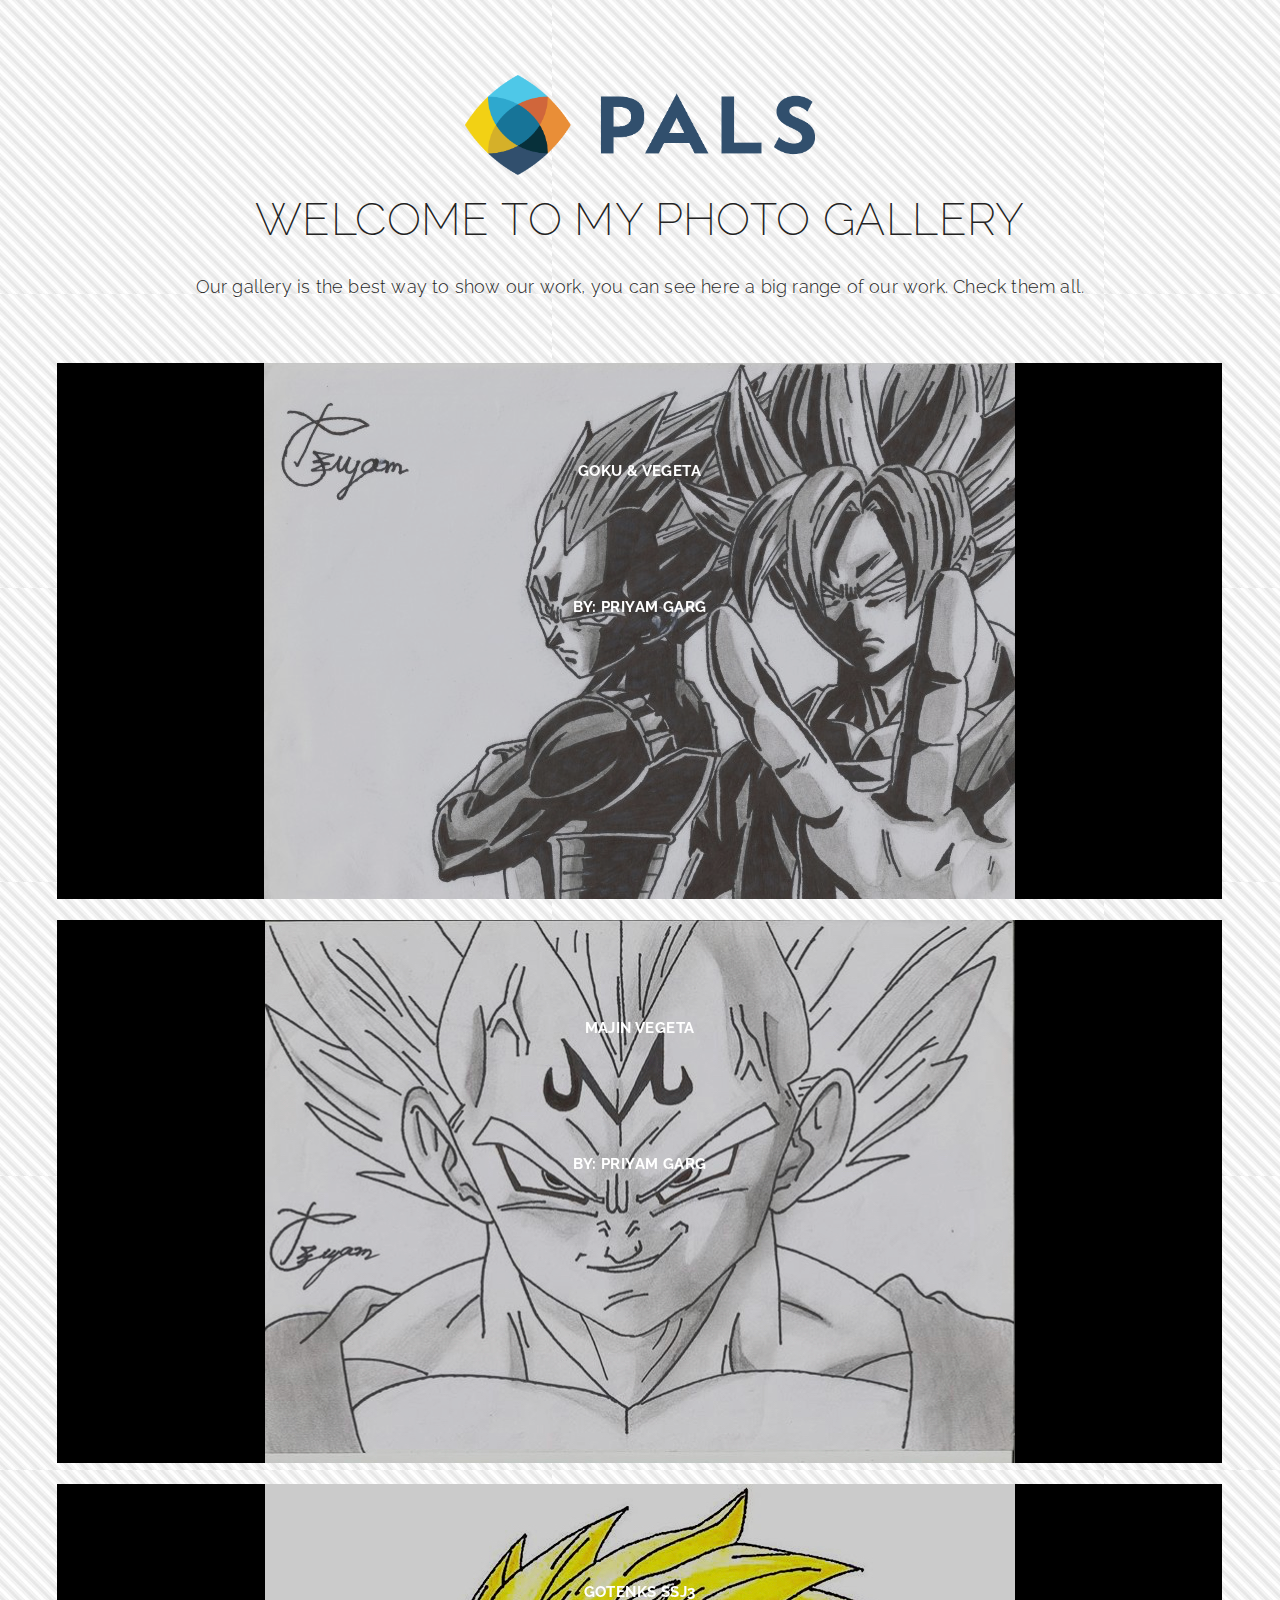
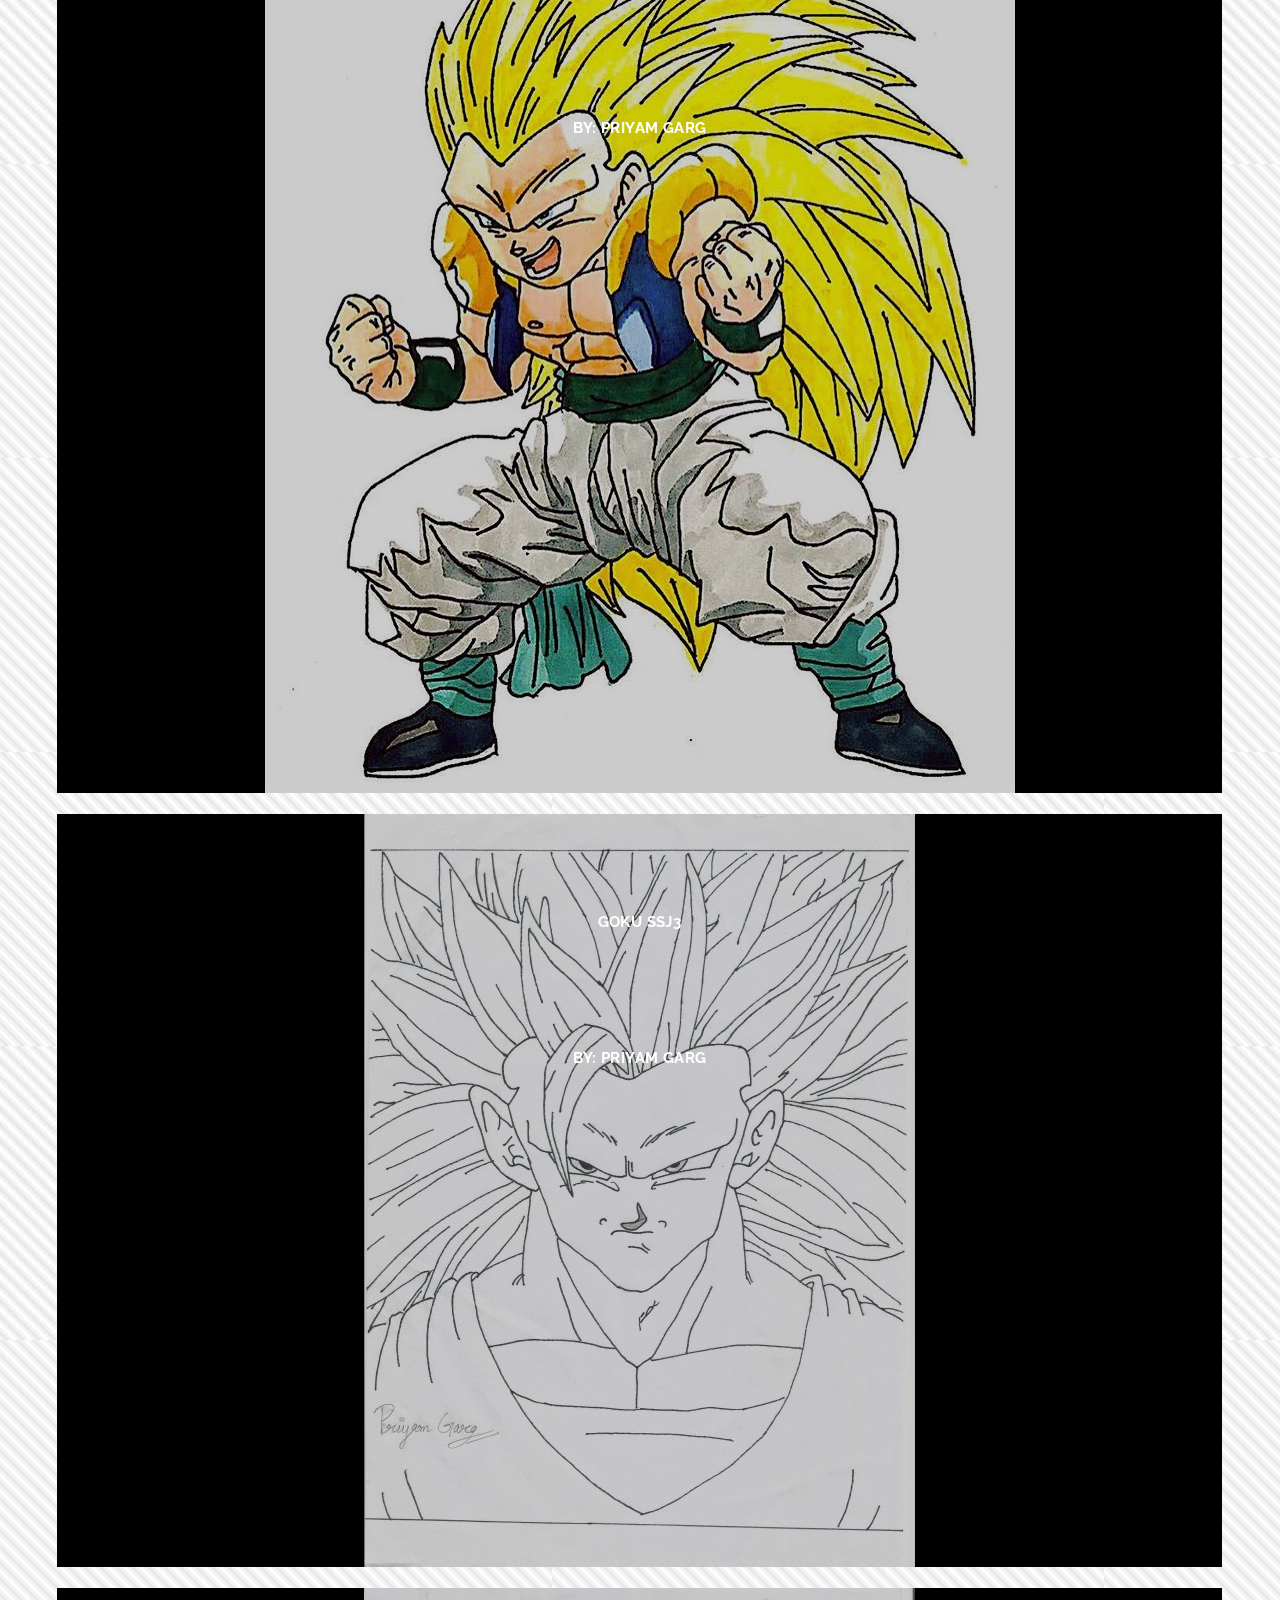
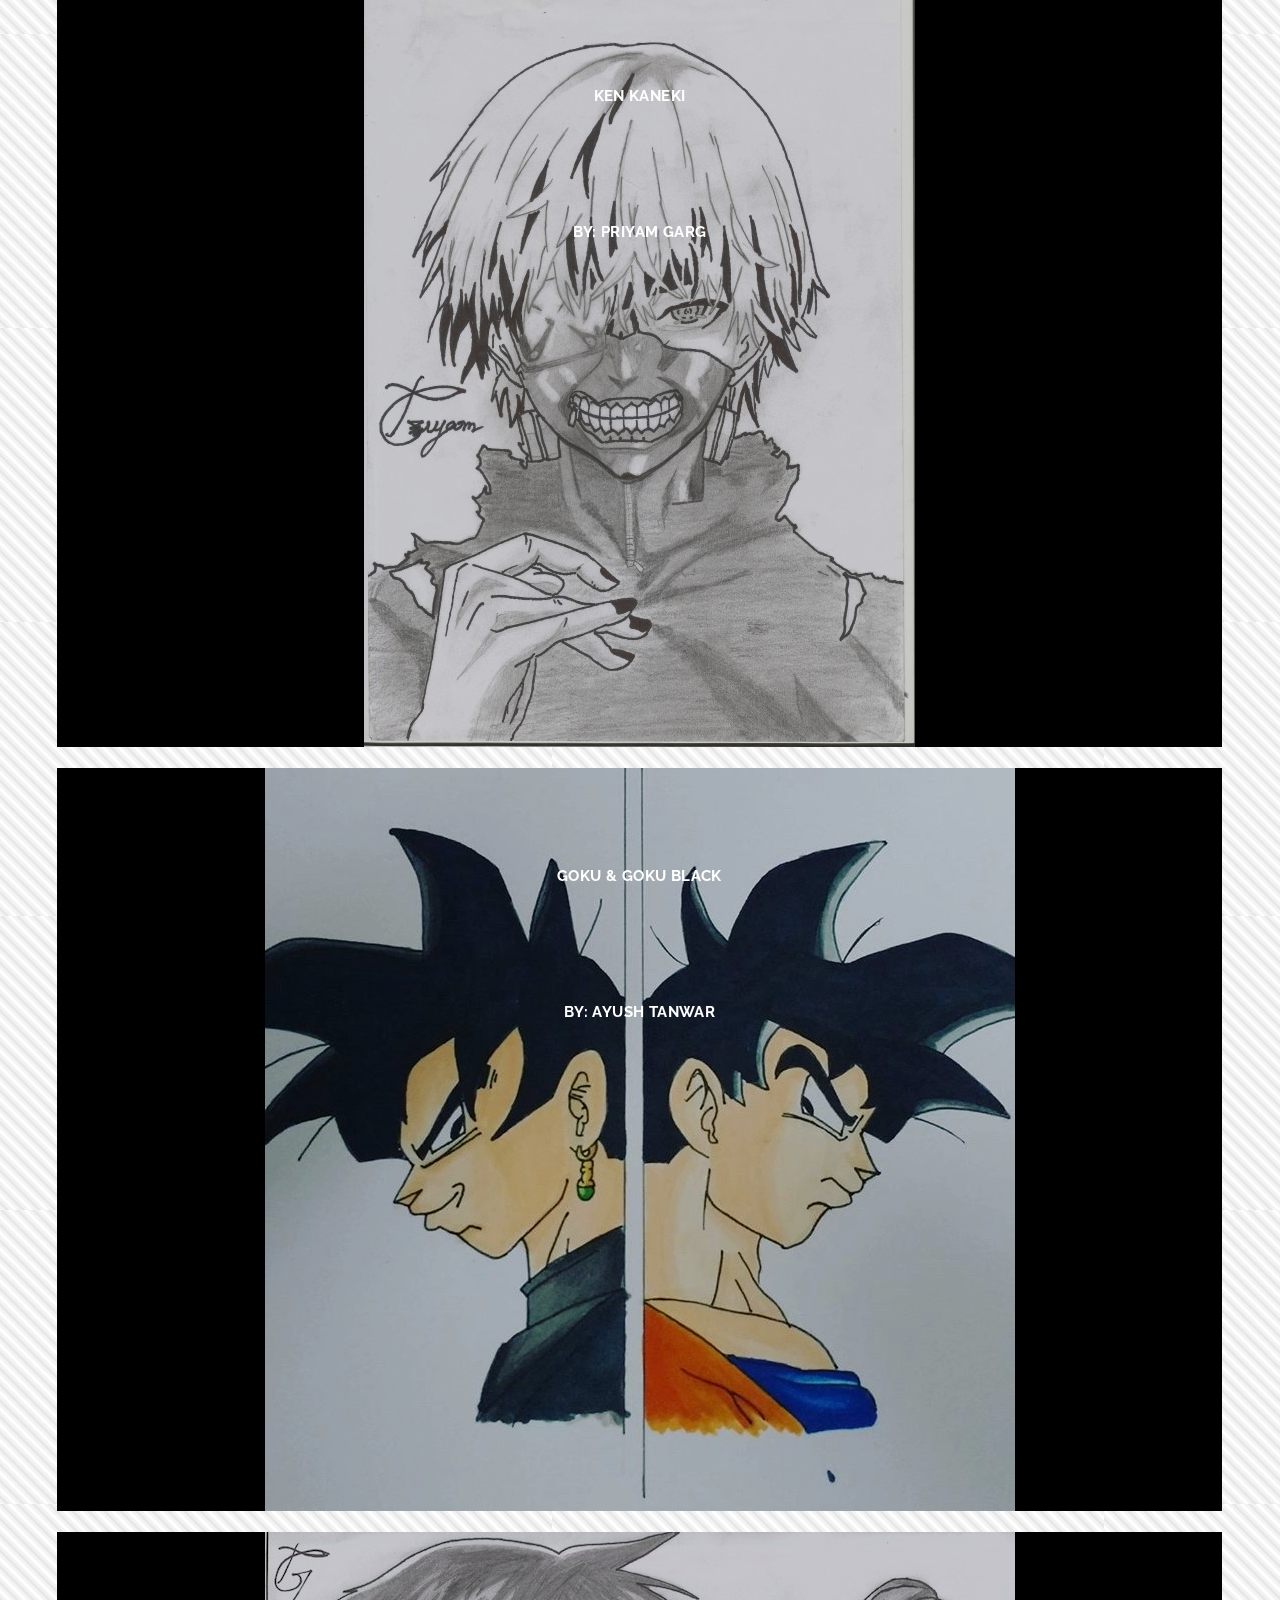
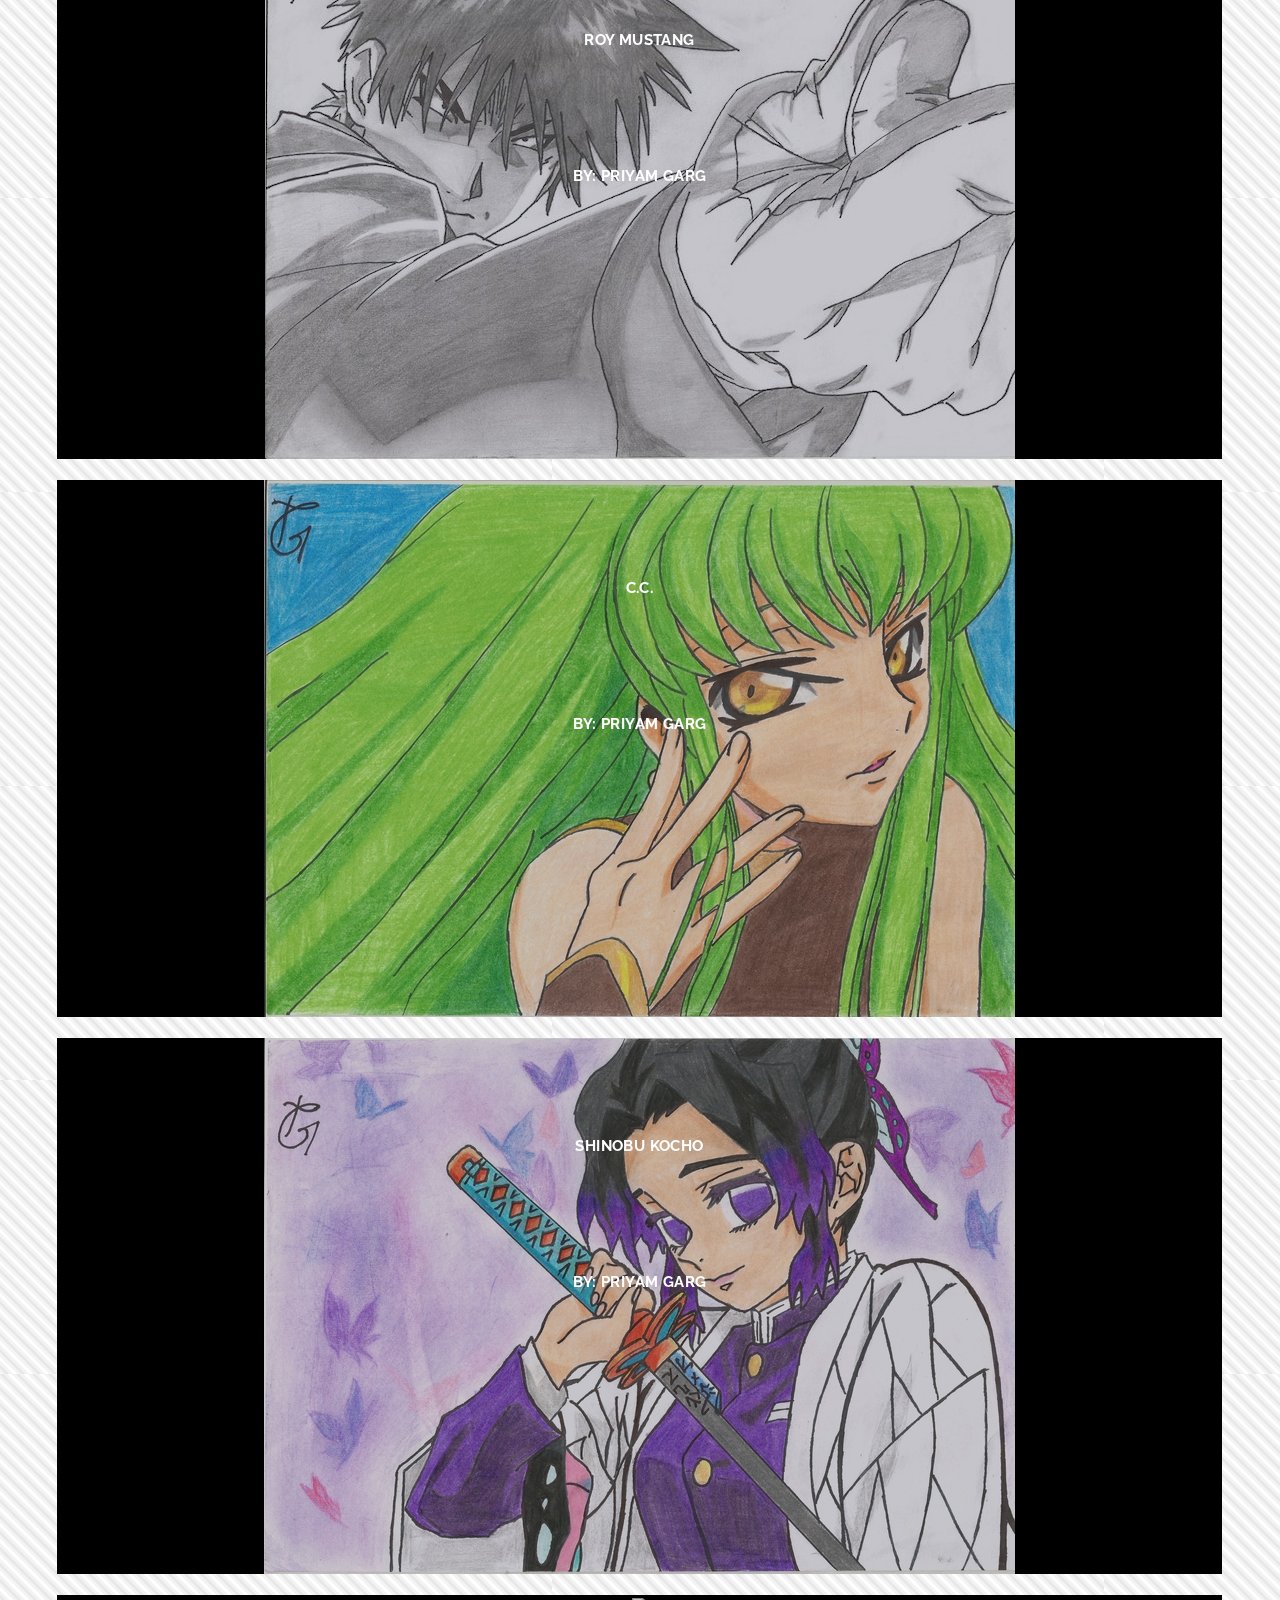
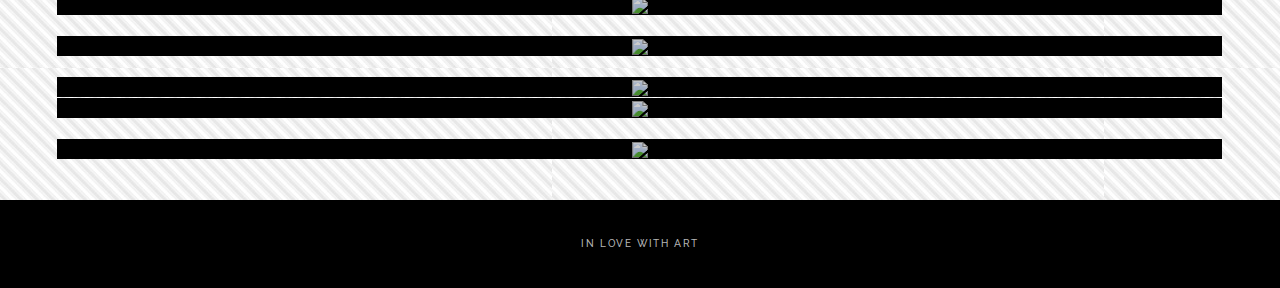
==== index.html @ 060196bc "Shinobu Updates" ====
<!DOCTYPE html>
<html>
    <head>
        <title>Photo Gallery</title>

        <link href="css/bootstrap.min.css" rel="stylesheet">
        <link href="css/style.css" rel="stylesheet">
    </head>

    <body id = "page-top" align="center" background="bg.jpg">
        <div>
           <center><img src="pals.png" width="350" height="100" style="margin-top: 75px"></center>
        </div>

        <div class="container">
            <div class="row">
                <div class="col-lg-12 text-center">
                    <div class="section-title">
                        <h2>Welcome To My Photo Gallery</h2>
                        <p>Our gallery is the best way to show our work, you can see here a big range of our work. Check them all.</p>
                    </div>
                </div>
            </div>

            <div class="row-0-gutter">
                <div class="ot-portfolio-item">
                    <figure class="effect-bubba">
                        <img src="images/sketch/sketch_1.jpg"  />
                        <figcaption>
                            <h2>Goku & Vegeta</h2>
                            <h2>By: Priyam Garg</h2>
                            <p>gargpriyam21@gmail.com</p>
                            <p>Sketch</p>
                        </figcaption>
                    </figure>
                </div>

                <br>
                
                <div class="ot-portfolio-item">
                    <figure class="effect-bubba">
                        <img src="images/sketch/sketch_2.jpg"  />
                        <figcaption>
                            <h2>Majin Vegeta</h2>
                            <h2>By: Priyam Garg</h2>
                            <p>gargpriyam21@gmail.com</p>
                            <p>Sketch</p>
                        </figcaption>
                    </figure>
                </div>
            </div>

            <br>

            <div class="row-0-gutter">
                <div class="ot-portfolio-item">
                    <figure class="effect-bubba">
                        <img src="images/sketch/sketch_3.jpg"  />
                        <figcaption>
                            <h2>Gotenks SSJ3</h2>
                            <h2>By: Priyam Garg</h2>
                            <p>gargpriyam21@gmail.com</p>
                            <p>Painting</p>
                        </figcaption>
                    </figure>
                </div>

                <br>

                <div class="ot-portfolio-item">
                    <figure class="effect-bubba">
                        <img src="images/sketch/sketch_4.jpg"  />
                        <figcaption>
                            <h2>Goku SSJ3</h2>
                            <h2>By: Priyam Garg</h2>
                            <p>gargpriyam21@gmail.com</p>
                            <p>Sketch</p>
                        </figcaption>
                    </figure>
                </div>
            </div>

            <br>

            <div class="row-0-gutter">
                <div class="ot-portfolio-item">
                    <figure class="effect-bubba">
                        <img src="images/sketch/sketch_5.jpg"  />
                        <figcaption>
                            <h2>Ken Kaneki</h2>
                            <h2>By: Priyam Garg</h2>
                            <p>gargpriyam21@gmail.com</p>
                            <p>Sketch</p>
                        </figcaption>
                    </figure>
                </div>

                <br>

                <div class="ot-portfolio-item">
                    <figure class="effect-bubba">
                        <img src="images/sketch/sketch_6.jpg"  />
                        <figcaption>
                            <h2>Goku & Goku Black</h2>
                            <h2>By: Ayush Tanwar</h2>
                            <p>ayushtw@gmail.com</p>
                            <p>Painting</p>
                        </figcaption>
                    </figure>
                </div>
            </div>

            <br>

            <div class="row-0-gutter">
                <div class="ot-portfolio-item">
                    <figure class="effect-bubba">
                        <img src="images/sketch/sketch_7.jpg"  />
                        <figcaption>
                            <h2>Roy Mustang</h2>
                            <h2>By: Priyam Garg</h2>
                            <p>gargpriyam21@gmail.com</p>
                            <p>Sketch</p>
                        </figcaption>
                    </figure>
                </div>

                <br>

                <div class="ot-portfolio-item">
                    <figure class="effect-bubba">
                        <img src="images/sketch/sketch_8.jpg"  />
                        <figcaption>
                            <h2>C.C.</h2>
                            <h2>By: Priyam Garg</h2>
                            <p>gargpriyam21@gmail.com</p>
                            <p>Drawing</p>
                        </figcaption>
                    </figure>
                </div>
            </div>

            <br>

            <div class="row-0-gutter">
                <div class="ot-portfolio-item">
                    <figure class="effect-bubba">
                        <img src="images/sketch/sketch_9.jpg"  />
                        <figcaption>
                            <h2>Shinobu Kocho</h2>
                            <h2>By: Priyam Garg</h2>
                            <p>gargpriyam21@gmail.com</p>
                            <p>Drawing</p>
                        </figcaption>
                    </figure>
                </div>

                <br>

                <div class="ot-portfolio-item">
                    <figure class="effect-bubba">
                        <img src="images/sketch/sketch_10.jpg"  />
                        <figcaption>
                            <h2>L</h2>
                            <h2>By: Priyam Garg</h2>
                            <p>gargpriyam21@gmail.com</p>
                            <p>Sketch</p>
                        </figcaption>
                    </figure>
                </div>
            </div>

            <br>

            <div class="row-0-gutter">
                <div class="ot-portfolio-item">
                    <figure class="effect-bubba">
                        <img src="images/sketch/sketch_11.jpg"  />
                        <figcaption>
                            <h2>Vegitto</h2>
                            <h2>By: Priyam Garg</h2>
                            <p>gargpriyam21@gmail.com</p>
                            <p>Sketch</p>
                        </figcaption>
                    </figure>
                </div>

                <br>

                <div class="ot-portfolio-item">
                    <figure class="effect-bubba">
                        <img src="images/sketch/sketch_12.jpg"  />
                        <figcaption>
                            <h2>Vegeta Sacrifice</h2>
                            <h2>By: Priyam Garg</h2>
                            <p>gargpriyam21@gmail.com</p>
                            <p>Sketch</p>
                        </figcaption>
                    </figure>
                </div>
            </div>

            <div class="row-0-gutter">
                <div class="ot-portfolio-item">
                    <figure class="effect-bubba">
                        <img src="images/sketch/sketch_13.jpg"  />
                        <figcaption>
                            <h2>Future Trunks</h2>
                            <h2>By: Priyam Garg</h2>
                            <p>gargpriyam21@gmail.com</p>
                            <p>Sketch</p>
                        </figcaption>
                    </figure>
                </div>

                <br>

                <div class="ot-portfolio-item">
                    <figure class="effect-bubba">
                        <img src="images/sketch/sketch_14.jpg"  />
                        <figcaption>
                             <h2>Gohan SSJ2</h2>
                            <h2>By: Priyam Garg</h2>
                            <p>gargpriyam21@gmail.com</p>
                            <p>Sketch</p>
                        </figcaption>
                    </figure>
                </div>
            </div>
            
        </div>
        </div>

        <br>
        <br>

        <footer>
            <div class="container text-center">
                <p>In Love <span>With</span> Art</a></p>
            </div>
        </footer>

    </body>

</html>
---- css/style.css ----
@import url(http://fonts.googleapis.com/css?family=Roboto:400|Raleway:200,300,400,500,700,900);


body {
	margin: 0px;
	font-family: "Raleway", Sans-serif;
}

h1,
h2,
h3,
h4,
h5,
h6 {
	font-weight: 200;
	letter-spacing: 0.4px;
	font-family: "Raleway", Sans-serif;
	color: #232323;
}

p {
	font-family: 'Raleway', sans-serif;
	font-size: 17px;
	font-weight: 300;
	line-height: 28px;
	letter-spacing: 0.2px;
	color: #252525;
}

a:hover, a:focus, a:active, a.active {
    color: #fec503;
}
a, a:hover, a:focus, a:active, a.active {
    outline: 0;
}

::selection {
    text-shadow: none;
    background: #fed136;
}

@media (min-width: 768px) {
	section {
	    padding: 150px 0;
	}
}

section {
	padding: 35px 0 60px;
}

.row-0-gutter {
    margin-left: -13px;
    margin-right: -13px;
}

.col-0-gutter {
	padding-left: 0;
	padding-right: 0;
}

.section-title {
	padding-bottom: 30px;
}

.section-title h2 {
	font-size: 45px;
	text-transform: uppercase;
}

.section-title p {
	font-size: 18px;
	font-weight: 300;
	line-height: 33px;
	margin: 25px 100px 30px 100px;
}

.mz-module .section-title {
    padding: 40px 0;
}


.mz-module-about h3 {
font-weight: 700;
    font-size: 13px;
    text-transform: uppercase;
    color: #FFFFFF;
    letter-spacing: 2px;
    margin-bottom: 30px;
    }

figure {
	position: relative;
    overflow: hidden;
    margin: 0 1px 1px 0;
    background: #726FB9;
    text-align: center;
    cursor: pointer;	
}

figcaption {
    position: absolute;
    top: 0;
    left: 0;
    width: 100%;
    height: 100%;	
}

.ot-portfolio-item figure figcaption > a {
    z-index: 1000;
    text-indent: 200%;
    white-space: nowrap;
    font-size: 0;
    opacity: 0;
}
.ot-portfolio-item figure figcaption, .ot-portfolio-item figure figcaption > a {
    position: absolute;
    top: 0;
    left: 0;
    width: 100%;
    height: 100%;
}

figure.effect-bubba {
	background: #000;
	margin-bottom: 1px;
}

figure.effect-bubba img {
	opacity: 0.8;
	-webkit-transition: opacity 0.35s;
	transition: opacity 0.35s;
}

figure.effect-bubba:hover img {
	opacity: 0.4;
}

figure.effect-bubba figcaption::before,
figure.effect-bubba figcaption::after {
	position: absolute;
	top: 30px;
	right: 30px;
	bottom: 30px;
	left: 30px;
	content: '';
	opacity: 0;
	-webkit-transition: opacity 0.35s, -webkit-transform 0.35s;
	transition: opacity 0.35s, transform 0.35s;
}

figure.effect-bubba figcaption::before {
	border-top: 1px solid #fff;
	border-bottom: 1px solid #fff;
	-webkit-transform: scale(0,1);
	transform: scale(0,1);
}

figure.effect-bubba figcaption::after {
	border-right: 1px solid #fff;
	border-left: 1px solid #fff;
	-webkit-transform: scale(1,0);
	transform: scale(1,0);
}

figure.effect-bubba h2 {
    color: #fff;
    font-size: 15px;
    font-weight: 700;
    text-transform: uppercase;
	padding-top: 100px;
	-webkit-transition: -webkit-transform 0.35s;
	transition: transform 0.35s;
	-webkit-transform: translate3d(0,-20px,0);
	transform: translate3d(0,-20px,0);
}

figure.effect-bubba p {
    color: #fff;
    font-size: 13px;
    font-weight: 500;
	padding: 20px 2.5em;
	opacity: 0;
	-webkit-transition: opacity 0.35s, -webkit-transform 0.35s;
	transition: opacity 0.35s, transform 0.35s;
	-webkit-transform: translate3d(0,20px,0);
	transform: translate3d(0,20px,0);
}

figure.effect-bubba:hover figcaption::before,
figure.effect-bubba:hover figcaption::after {
	opacity: 1;
	-webkit-transform: scale(1);
	transform: scale(1);
}

figure.effect-bubba:hover h2,
figure.effect-bubba:hover p {
	opacity: 1;
	-webkit-transform: translate3d(0,0,0);
	transform: translate3d(0,0,0);
}

.intro-section {
	padding: 60px 0 0 0;
	margin: 0;
}

.intro-section .section-title {
/*	padding: 0px 85px; */
	text-align: justify;	
}

.intro-section p {
	font-size: 14px;
	color: #6B6B6B;
	font-weight: 500;
	line-height: 32px;
	padding: 47px;
	font-family: "Raleway";
	margin: 0;
	background-color: #F9F9F9;
}

footer {
    padding: 30px;
    background-color: #000;    
}

footer p {
    color: #B7B7B7;
    margin: 0;
    font-size: 10px;
    text-transform: uppercase;
    font-weight: 500;
    letter-spacing: 1.6px;
}

footer p a {
    color: #fff;
}

footer p a span {
    color: #FF9F46;
    font-size: 10px;
    letter-spacing: 1px;
    font-weight: 700;
}

.formrow > center > input {
	width: 292px;
} 

@media only screen
and (min-width : 320px)
and (max-width : 480px) {
#back-top {
    position: fixed;
    bottom: 10px;
    right: 30px;
}
#back-top a {
    width: 40px;
    height: 40px;
}
#back-top i {
    margin-top: 7px;
    font-size: 20px;
}
}
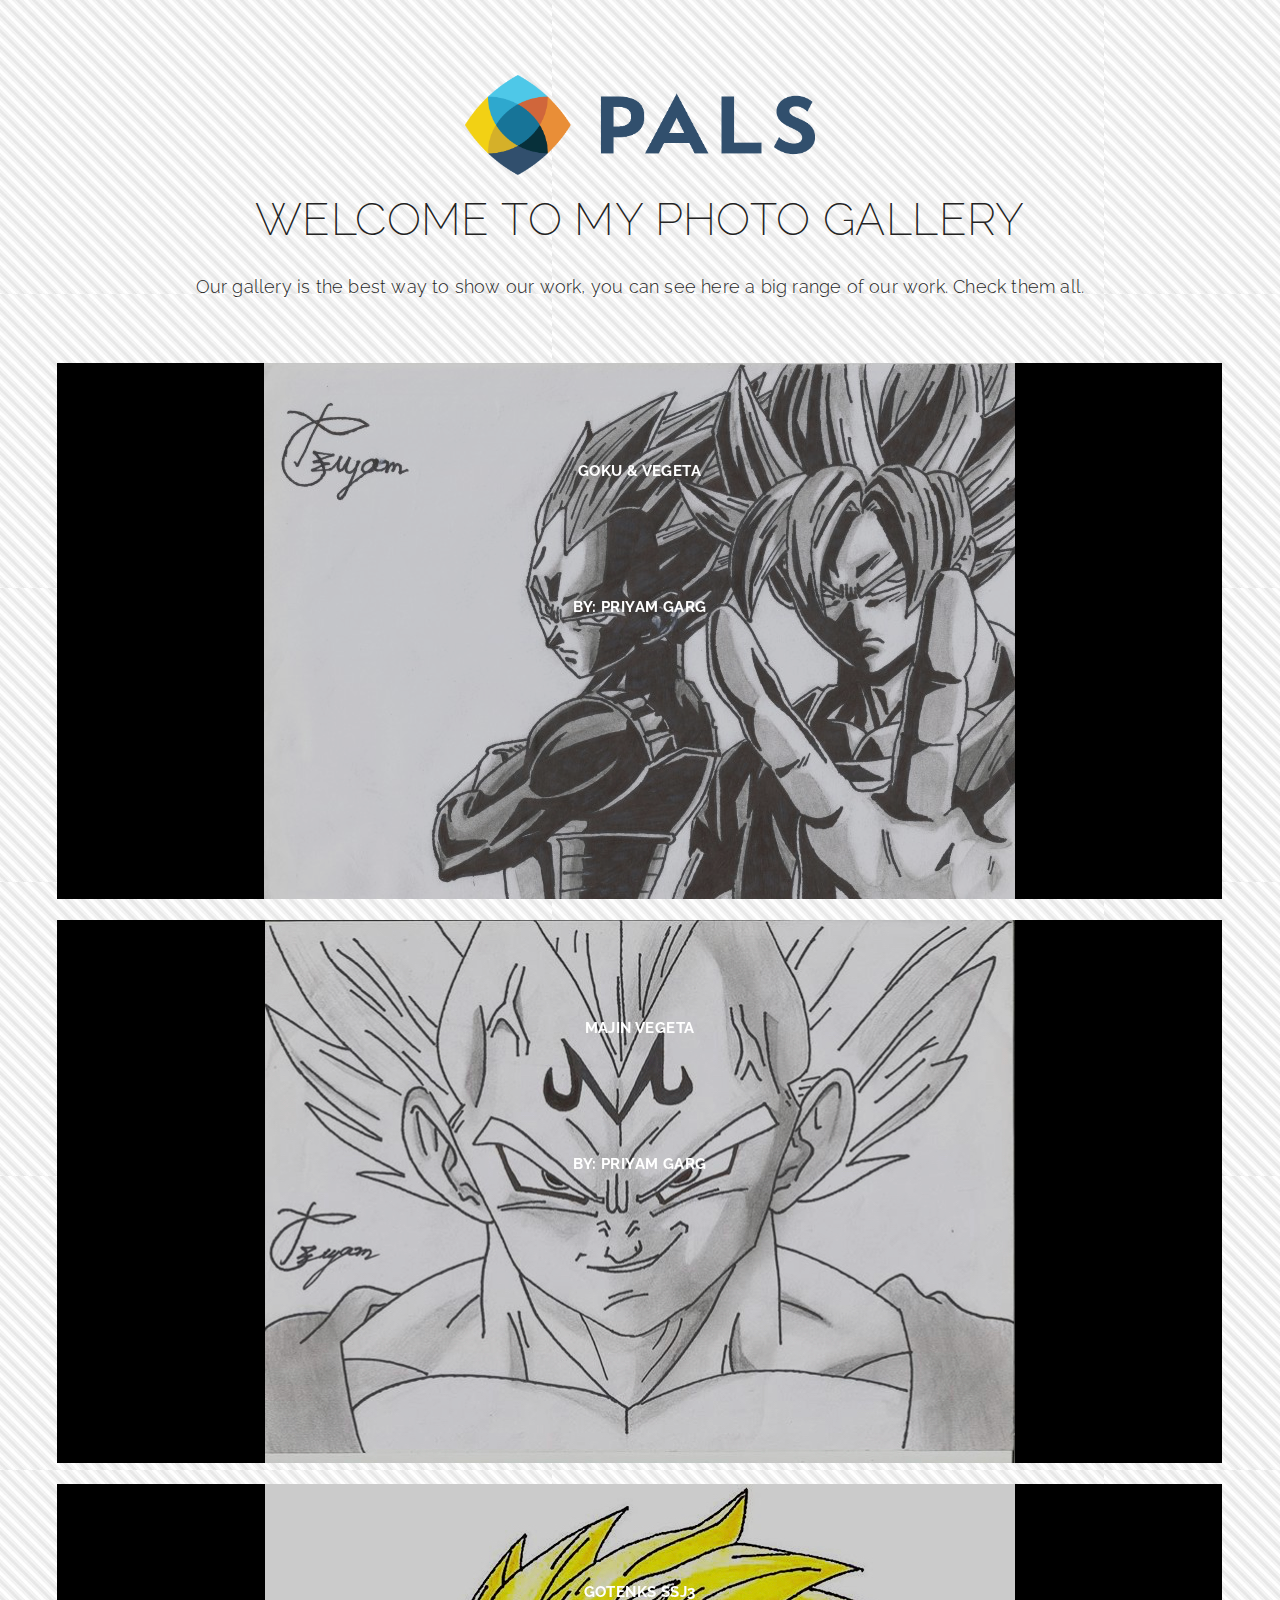
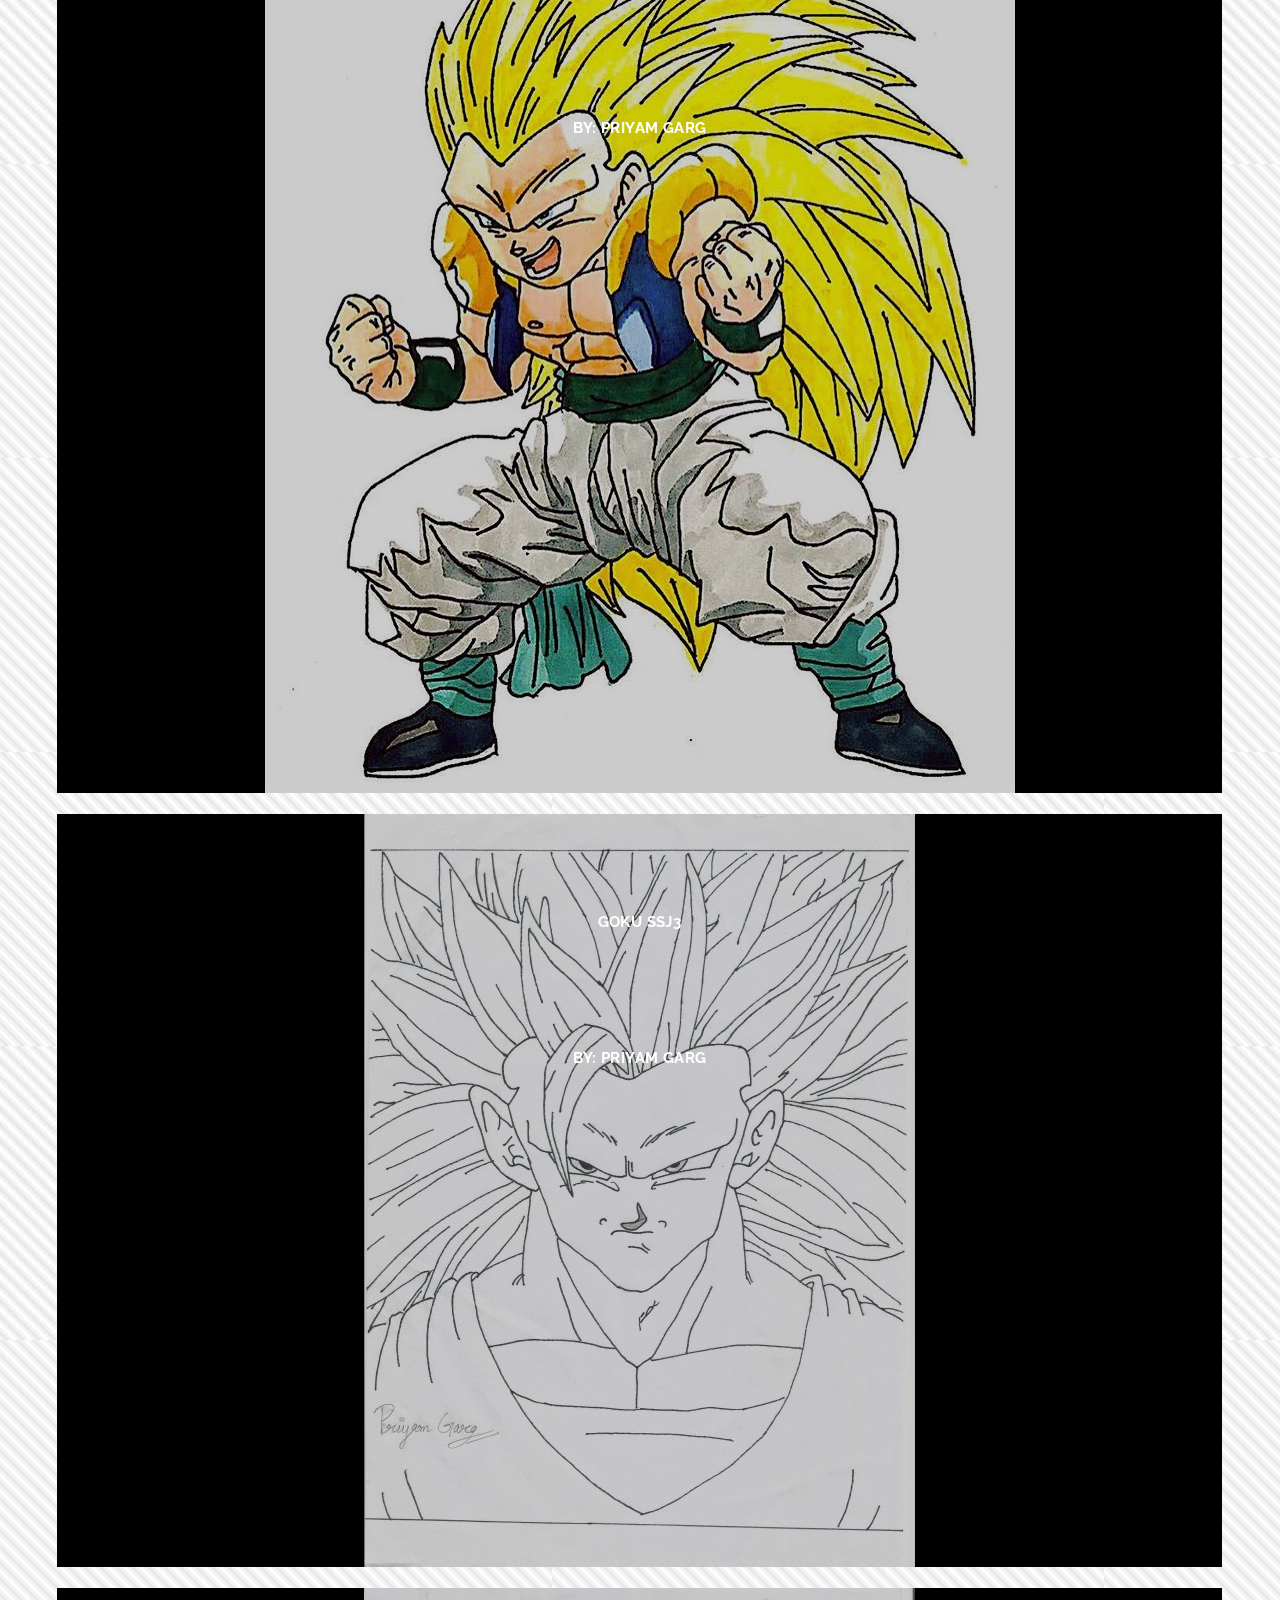
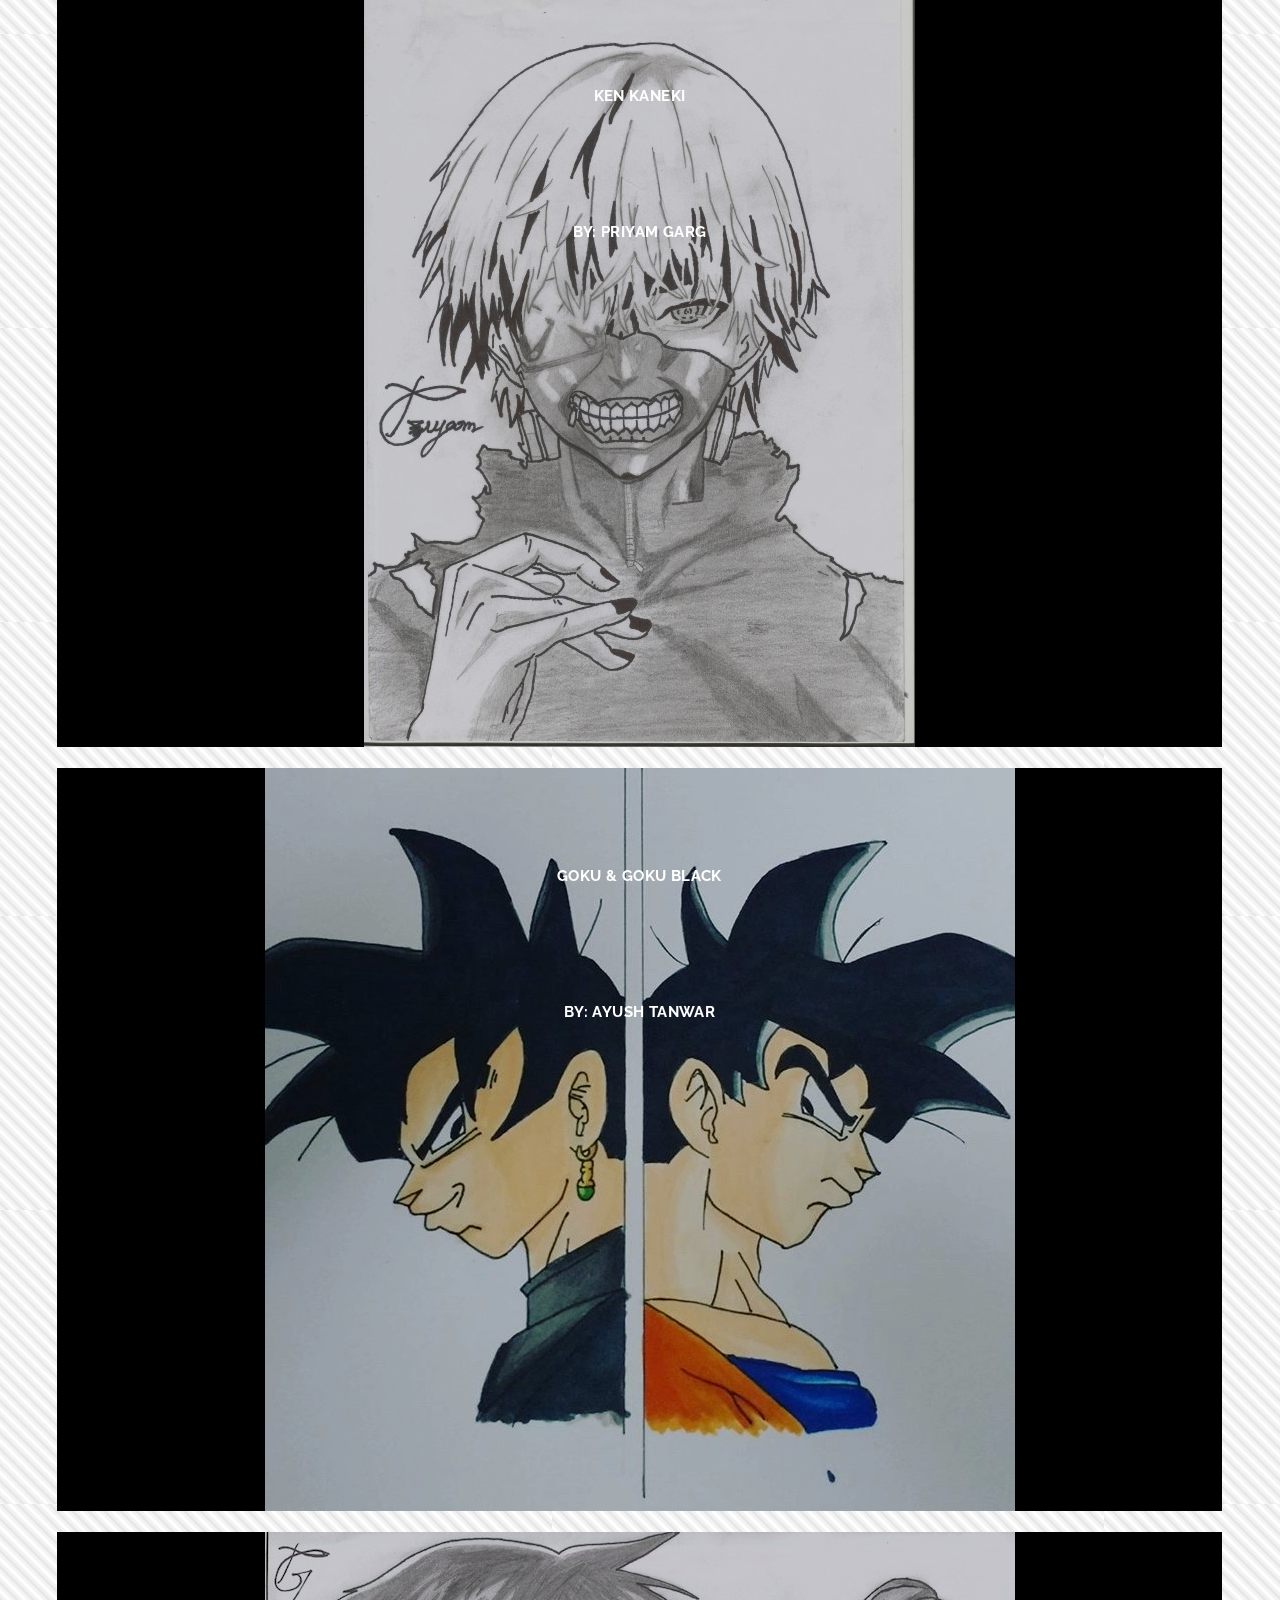
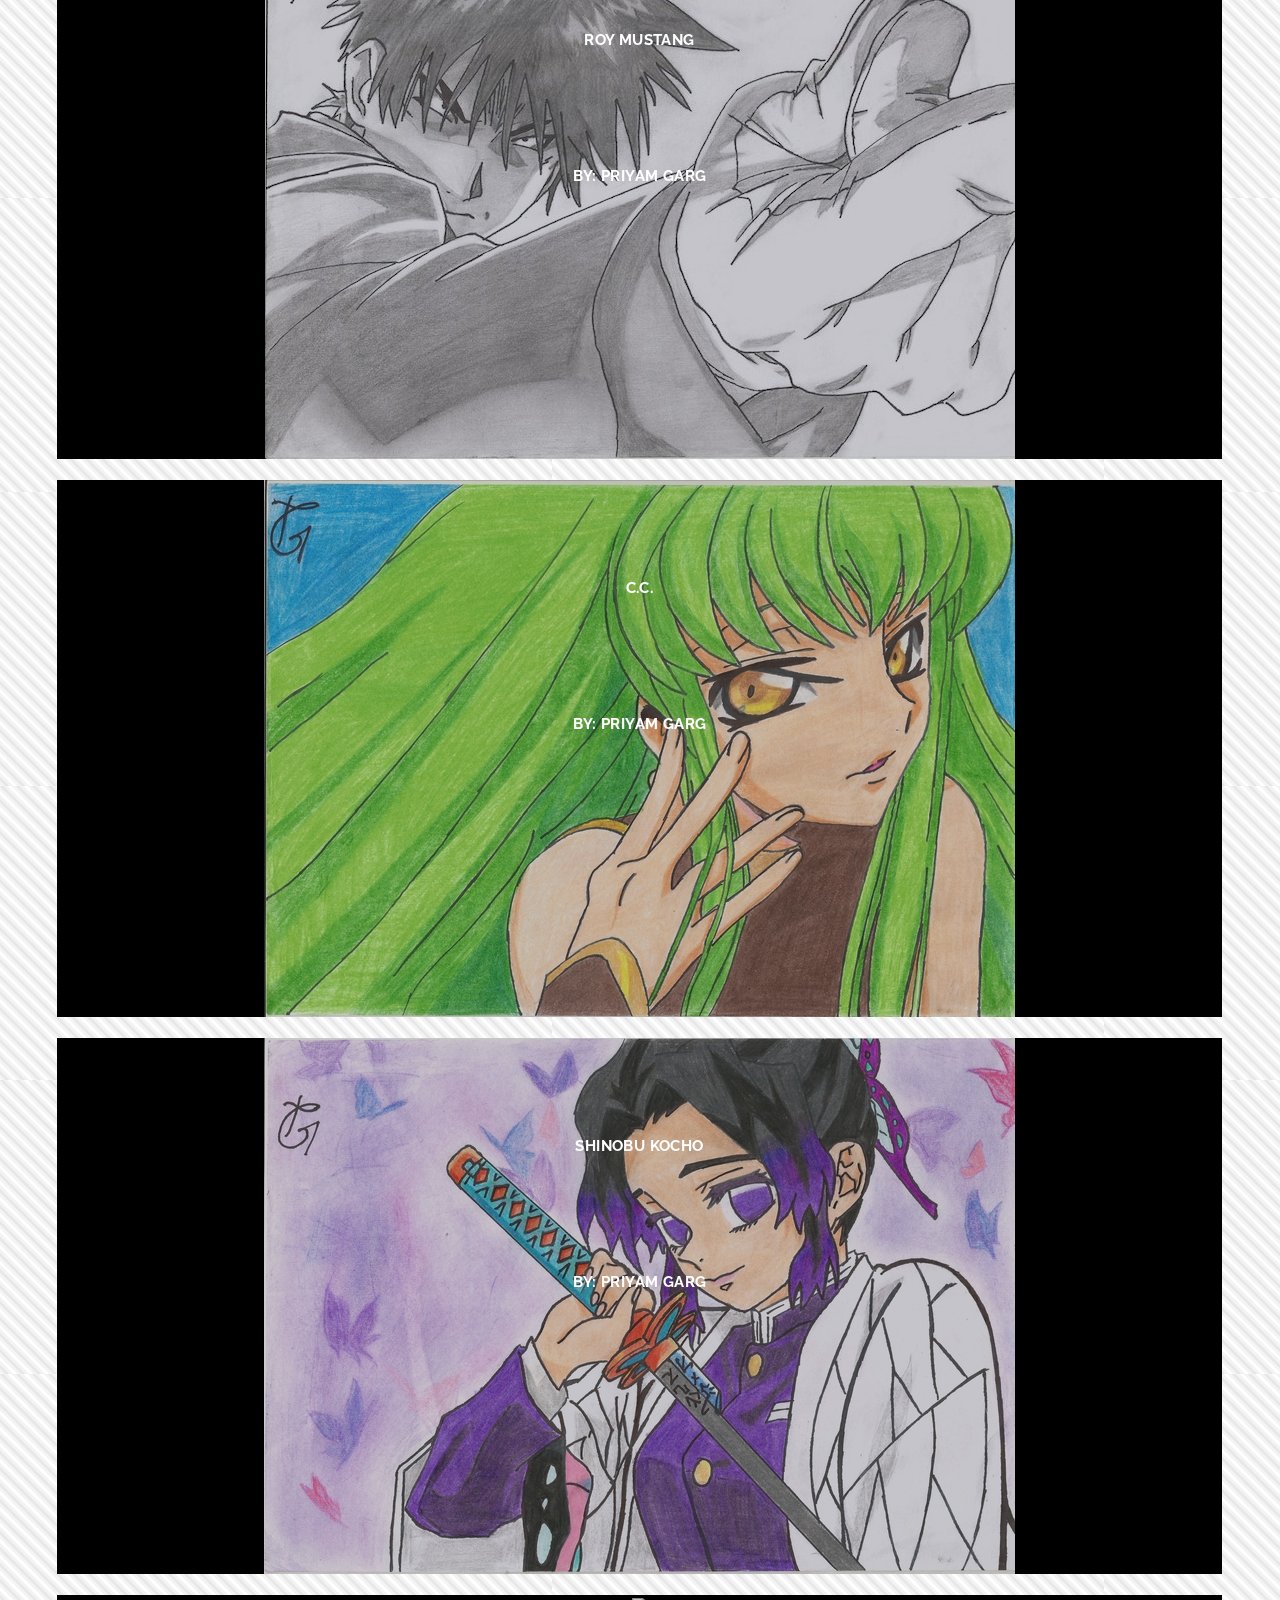
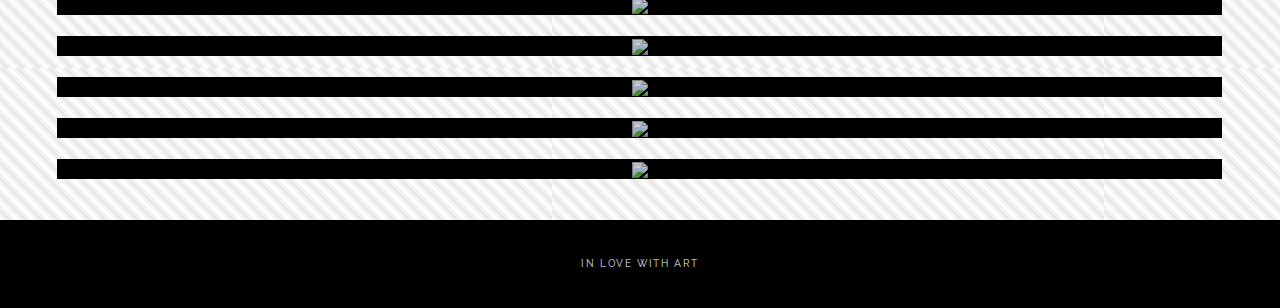
==== commit e5dde979: "Shinobu Updates" ====
--- a/index.html
+++ b/index.html
@@ -200,6 +200,8 @@
                 </div>
             </div>
 
+            <br>
+
             <div class="row-0-gutter">
                 <div class="ot-portfolio-item">
                     <figure class="effect-bubba">
